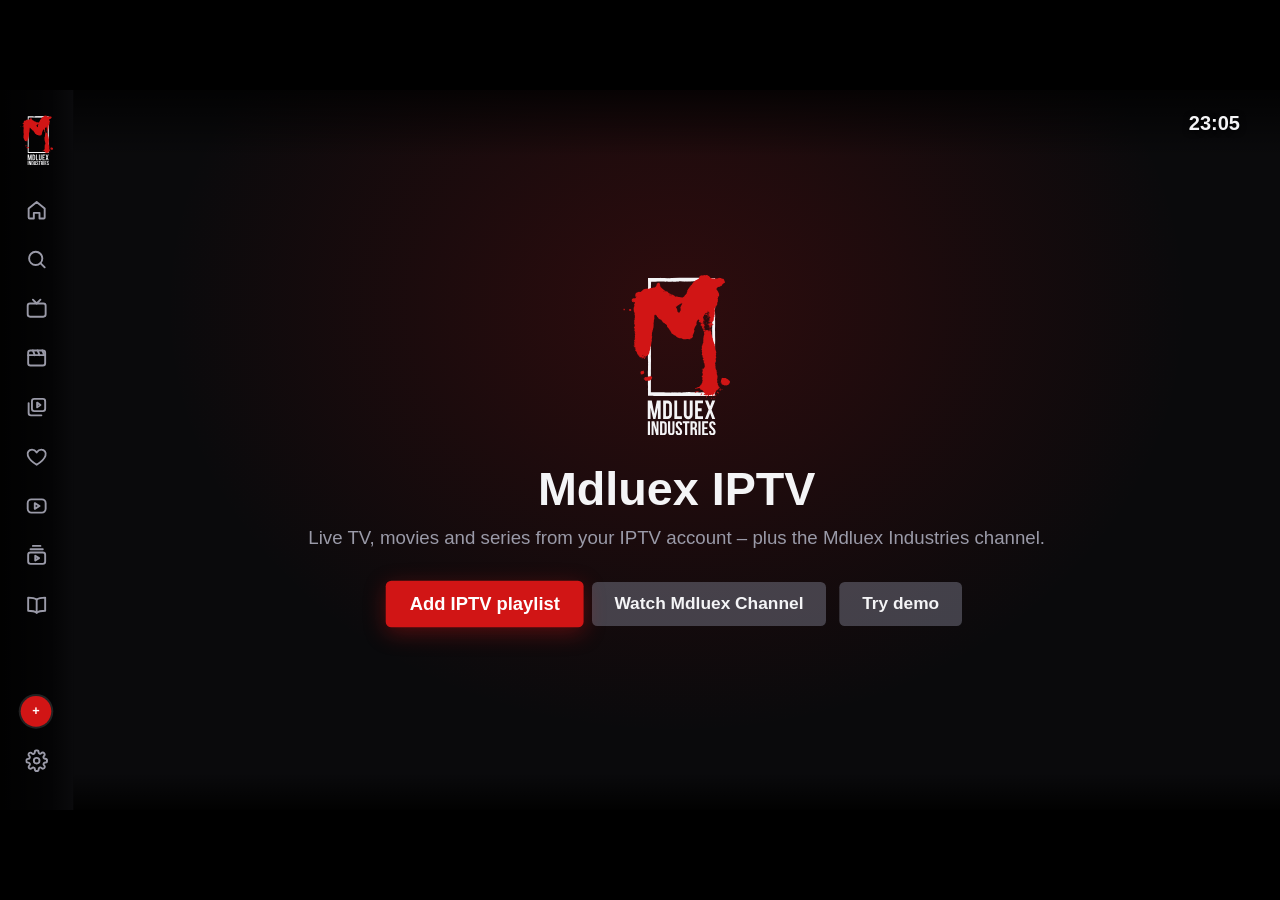
==== app/index.html @ 9de5a301 "Install website (landing/), contact details, release 1.4.0 listings - landing/: step-by-step install" ====
<!DOCTYPE html>
<html lang="en">
<head>
  <meta charset="utf-8">
  <meta name="viewport" content="width=1920, height=1080">
  <title>Mdluex IPTV</title>
  <link rel="stylesheet" href="css/app.css?v=20261126201034">
  <script src="$WEBAPIS/webapis/webapis.js"></script>
</head>
<body>
  <div id="stage">
    <div id="app-root">
      <aside id="sidebar" data-zone="nav"></aside>
      <header id="topbar">
        <div id="page-title"></div>
        <div id="top-right">
          <div id="account-chip" class="chip"></div>
          <div id="clock"></div>
        </div>
      </header>
      <main id="view"></main>
      <div id="hintbar"></div>
    </div>

    <div id="player-layer" class="hidden">
      <object id="av-player" type="application/avplayer"></object>
      <video id="html5-player" playsinline></video>
      <div id="sim-player"><div class="sim-title"></div><div class="sim-sub">Demo playback</div></div>
      <div id="yt-holder"><div id="yt-frame"></div></div>
      <div id="subtitle-box"></div>
      <div id="player-spinner" class="spinner hidden"></div>
      <div id="osd"></div>
    </div>

    <div id="modal-layer"></div>
    <div id="toast" dir="auto"></div>
  </div>

  <script src="js/platform.js?v=20261126201034"></script>
  <script src="js/storage.js?v=20261126201034"></script>
  <script src="js/i18n.js?v=20261126201034"></script>
  <script src="js/api.js?v=20261126201034"></script>
  <script src="js/focus.js?v=20261126201034"></script>
  <script src="js/player.js?v=20261126201034"></script>
  <script src="js/channel_snapshot.js?v=20261126201034"></script>
  <script src="js/youtube.js?v=20261126201034"></script>
  <script src="js/app.js?v=20261126201034"></script>
  <script src="js/views.js?v=20261126201034"></script>
  <script src="js/quran.js?v=20261126201034"></script>
  <script src="js/playerui.js?v=20261126201034"></script>
  <script>App.start();</script>
</body>
</html>
---- app/css/app.css ----
/* Cairo (Arabic letters only, bundled): matches the app's bold, clean look. Latin text keeps the system font. */
@font-face {
  font-family: "Cairo"; font-style: normal; font-weight: 400 900; font-display: swap;
  src: url(../fonts/cairo-arabic.woff2) format("woff2");
  unicode-range: U+0600-06FF, U+0750-077F, U+0870-089F, U+08A0-08FF, U+200C-200E, U+FB50-FDFF, U+FE70-FEFF;
}
:root {
  --bg: #0a0a0c;
  --panel: #1c1c1c;
  --panel2: #252525;
  --line: #343434;
  --text: #f4f4f6;
  --muted: #9a9aa8;
  --accent: #d11515;      /* Mdluex red (from logo) */
  --accent2: #ff4a4a;
  --ok: #2ecc71;
  --warn: #f5a524;
  --bad: #ff4d5e;
  --radius: 10px;
}

* { box-sizing: border-box; margin: 0; padding: 0; }
html, body { width: 100%; height: 100%; background: #000; overflow: hidden; }
body { font-family: "SamsungOne", "Cairo", "SamsungOneArabic", "Segoe UI", Tahoma, "Noto Sans Arabic", Roboto, Arial, sans-serif; color: var(--text); }
/* RTL content: each text block picks its own direction (Arabic right-to-left, English left-to-right) */
[dir=auto] { unicode-bidi: plaintext; text-align: start; }
.card .cap[dir=auto], .ch .name[dir=auto], .cat span[dir=auto], .ep .t span[dir=auto] { text-overflow: ellipsis; }
.hero h1[dir=auto], .hero .plot[dir=auto] { width: 100%; }
/* Billboard layout: banner stays fixed on top, only the rows below scroll */
.billboard-layout > .hero-slot { position: absolute; left: 0; right: 0; top: 0; height: 720px; }
.billboard-layout > .rows { position: absolute; left: 0; right: 0; top: 590px; bottom: 0; margin-top: 0; padding-bottom: 80px; overflow: hidden; }
.billboard-layout .row-track { padding-top: 22px; }
/* banner text is anchored to the bottom: long titles/plots grow upward and never reach the rows */
.billboard-layout .hero .content { top: auto; bottom: 168px; }
.billboard-layout .hero h1 { font-size: 64px; }
.billboard-layout .hero .plot { max-height: 108px; }
/* Banner: portrait posters sit on the right; muted preview video fades in over the cover */
.hero .backdrop { background-repeat: no-repeat; }
/* posters (portrait) also fill the whole banner, cropped around the top third where faces usually are */
.hero .backdrop.portrait { background-size: cover; background-position: center 22%; }
.hero .preview-video { position: absolute; top: 0; right: 0; bottom: 0; left: 0; overflow: hidden; opacity: 0; transition: opacity .9s ease; pointer-events: none; }
.hero .preview-video.on { opacity: 1; }
.hero .pv-frame {
  position: absolute; top: 0; right: 0; bottom: 0; left: 0; background-size: cover; background-position: center;
  opacity: 0; transition: opacity 1.1s ease; will-change: opacity, transform;
}
.hero .pv-frame.vis { opacity: 1; }
/* real video preview: requested small (640x360 = light for the TV) and scaled up under the banner shade */
.hero .pv-video { position: absolute; top: 0; right: 0; bottom: 0; left: 0; overflow: hidden; opacity: 0; transition: opacity .35s ease; }
.hero .pv-video.on { opacity: 1; }
.hero .pv-video iframe { position: absolute; left: 50%; top: 50%; width: 480px; height: 270px; border: 0; pointer-events: none; transform: translate(-50%, -50%) scale(4.25); }
/* real video playing on top: the slideshow underneath is switched off completely (no hidden animation work) */
.hero .preview-video.video-on .pv-frame { animation: none; visibility: hidden; }
.hero .pv-frame.zoom { animation: pvzoom 5.5s linear forwards; }
@keyframes pvzoom { from { transform: scale(1.02); } to { transform: scale(1.12) translateX(-1.5%); } }
/* Arabic/Hebrew titles: mirror the featured banner */
.hero.rtl .content { left: auto; right: 90px; text-align: right; }
.hero.rtl .content [dir=auto] { text-align: right; }
.hero.rtl .shade {
  background:
    linear-gradient(270deg, rgba(10,10,12,.97) 0%, rgba(10,10,12,.75) 35%, rgba(10,10,12,.1) 70%),
    linear-gradient(0deg, var(--bg) 0%, rgba(10,10,12,0) 40%);
}
.hero.rtl .kicker { letter-spacing: 0; }
.hero h1 { display: -webkit-box; -webkit-box-orient: vertical; -webkit-line-clamp: 2; overflow: hidden; font-size: 68px; }
.osd-top [dir=auto], .next-up [dir=auto] { max-width: 1400px; }
#toast[dir=auto] { text-align: center; }
.hidden { display: none !important; }

#stage {
  position: absolute; left: 0; top: 0; width: 1920px; height: 1080px;
  background: var(--bg); overflow: hidden; transform-origin: 0 0;
}
#app-root { position: absolute; top: 0; right: 0; bottom: 0; left: 0; }

/* ---------- Sidebar ---------- */
#sidebar {
  position: absolute; left: 0; top: 0; bottom: 0; width: 110px; z-index: 20;
  padding: 40px 0; display: flex; flex-direction: column; gap: 6px;
  background: linear-gradient(90deg, rgba(0,0,0,.92) 0%, rgba(0,0,0,.6) 70%, rgba(0,0,0,0) 100%);
  transition: width .18s ease, background .18s ease;
}
#sidebar.open { width: 360px; background: linear-gradient(90deg, rgba(0,0,0,.97) 0%, rgba(0,0,0,.9) 75%, rgba(0,0,0,0) 100%); }
#sidebar .logo { height: 70px; display: flex; align-items: center; padding-left: 30px; margin-bottom: 30px; }
#sidebar .logo .mark { width: 50px; height: 76px; background: url(../images/logo-light.svg) center/contain no-repeat; flex: none; }
#sidebar .logo .word { margin-left: 16px; font-size: 28px; font-weight: 800; letter-spacing: .5px; white-space: nowrap; opacity: 0; transition: opacity .15s; }
#sidebar.open .logo .word { opacity: 1; }
.nav-item {
  height: 68px; margin: 0 16px; border-radius: 12px; display: flex; align-items: center;
  padding-left: 22px; color: var(--muted); font-size: 26px; white-space: nowrap; overflow: hidden;
}
.nav-item svg { width: 34px; height: 34px; flex: none; }
.nav-item span { margin-left: 22px; opacity: 0; transition: opacity .15s; }
#sidebar.open .nav-item span { opacity: 1; }
.nav-item.active { color: var(--text); }
.nav-item.active svg { color: var(--accent2); }
.nav-item.focused { background: var(--text); color: #111; }
.nav-item.focused svg { color: #111; }
.nav-spacer { flex: 1; }
/* profile circle (playlist switcher) */
.nav-item.profile { padding-left: 15px; }
.nav-item.profile .avatar {
  width: 46px; height: 46px; border-radius: 50%; flex: none; display: flex; align-items: center; justify-content: center;
  background: var(--accent); color: #fff; font-size: 19px; font-weight: 800; letter-spacing: .5px; box-shadow: 0 0 0 3px rgba(255,255,255,.12);
}
.nav-item.profile span.pname { margin-left: 18px; }
.nav-item.profile.focused .avatar { box-shadow: 0 0 0 3px #111; }

/* ---------- Top bar ---------- */
#topbar {
  position: absolute; left: 110px; right: 0; top: 0; height: 100px; z-index: 10;
  display: flex; align-items: center; justify-content: space-between; padding: 0 60px 0 50px;
  background: linear-gradient(180deg, rgba(0,0,0,.75), rgba(0,0,0,0)); pointer-events: none;
}
#page-title { font-size: 34px; font-weight: 700; text-shadow: 0 2px 10px #000; }
#top-right { display: flex; align-items: center; gap: 26px; }
#clock { font-size: 30px; font-weight: 600; text-shadow: 0 2px 10px #000; }
.chip {
  display: inline-flex; align-items: center; gap: 10px; padding: 8px 18px; border-radius: 30px;
  font-size: 22px; background: rgba(20,20,26,.85); border: 1px solid var(--line);
}
.chip .dot { width: 12px; height: 12px; border-radius: 50%; background: var(--muted); }
.chip.ok .dot { background: var(--ok); } .chip.warn .dot { background: var(--warn); } .chip.bad .dot { background: var(--bad); }

/* ---------- Main view ---------- */
#view { position: absolute; left: 110px; right: 0; top: 0; bottom: 0; overflow: hidden; }
.scroll-y { position: absolute; top: 0; right: 0; bottom: 0; left: 0; overflow: hidden; padding-bottom: 80px; }
.pad-top { padding-top: 110px; }

#hintbar {
  position: absolute; left: 110px; right: 0; bottom: 0; height: 56px; z-index: 15;
  display: flex; align-items: center; gap: 36px; padding: 0 50px; font-size: 20px; color: var(--muted);
  background: linear-gradient(0deg, rgba(0,0,0,.9), rgba(0,0,0,0));
}
.hint { display: flex; align-items: center; gap: 10px; }
.key { display: inline-block; min-width: 30px; height: 26px; padding: 0 8px; border-radius: 6px; font-size: 16px; line-height: 26px; text-align: center; font-weight: 700; background: var(--panel2); color: var(--text); }
.key.red { background: #d63a3a; } .key.green { background: #2f9e44; } .key.yellow { background: #d4a000; color: #111; } .key.blue { background: #2f6fd6; }

/* ---------- Hero billboard ---------- */
.hero { position: relative; height: 720px; overflow: hidden; }
.hero .backdrop { position: absolute; top: 0; right: 0; bottom: 0; left: 0; background-size: cover; background-position: center 20%; }
.hero .shade {
  position: absolute; top: 0; right: 0; bottom: 0; left: 0;
  background:
    linear-gradient(90deg, rgba(10,10,12,.97) 0%, rgba(10,10,12,.75) 35%, rgba(10,10,12,.1) 70%),
    linear-gradient(0deg, var(--bg) 0%, rgba(10,10,12,0) 40%);
}
.hero .content { position: absolute; left: 60px; top: 150px; width: 900px; }
.hero .kicker { color: var(--accent); font-size: 24px; font-weight: 700; letter-spacing: 3px; text-transform: uppercase; }
.hero h1 { font-size: 78px; line-height: 1.05; margin: 14px 0 18px; font-weight: 900; text-shadow: 0 4px 20px rgba(0,0,0,.6); }
.hero .meta { display: flex; gap: 22px; font-size: 24px; color: #d8d8e0; margin-bottom: 18px; align-items: center; }
.hero .meta .match { color: var(--ok); font-weight: 700; }
.hero .plot { font-size: 25px; line-height: 1.45; color: #d0d0d8; max-height: 110px; overflow: hidden; margin-bottom: 34px; }
.btn-row { display: flex; gap: 20px; flex-wrap: wrap; }

.btn {
  height: 66px; padding: 0 34px; border-radius: 8px; display: inline-flex; align-items: center; gap: 14px;
  font-size: 26px; font-weight: 700; background: rgba(110,110,125,.55); color: var(--text); white-space: nowrap;
}
.btn svg { width: 30px; height: 30px; }
.btn.primary { background: var(--text); color: #111; }
.btn.focused { background: var(--accent); color: #fff; transform: scale(1.06); box-shadow: 0 8px 30px rgba(209,21,21,.35); }
.btn.small { height: 54px; font-size: 22px; padding: 0 24px; }

/* ---------- Rows ---------- */
.rows { margin-top: -80px; position: relative; z-index: 2; }
.rows.no-hero { margin-top: 0; padding-top: 110px; }
.row { margin: 0 0 34px; }
.row h2 { font-size: 30px; font-weight: 700; margin: 0 0 14px 60px; }
.row h2 small { font-size: 20px; color: var(--muted); font-weight: 400; margin-left: 14px; }
.row-track { display: flex; gap: 18px; padding: 16px 60px 24px; overflow: hidden; scroll-padding: 0 60px; }

.card {
  flex: none; position: relative; border-radius: 8px; overflow: hidden; background: var(--panel2);
  transition: transform .14s ease; scroll-margin: 60px;
  will-change: transform;          /* own GPU layer: zooming doesn't repaint the page */
}
/* focus ring on a separate layer that only fades (cheap on TV GPUs) */
.card::after {
  content: ''; position: absolute; top: 0; right: 0; bottom: 0; left: 0; border-radius: 8px; pointer-events: none;
  box-shadow: inset 0 0 0 4px var(--text); opacity: 0; transition: opacity .14s ease; z-index: 4;
}
.card.focused::after { opacity: 1; }
.card.poster { width: 230px; height: 345px; }
.card.wide { width: 400px; height: 225px; }
.card.short { width: 220px; height: 390px; }
.block-title { font-size: 30px; font-weight: 700; margin: 10px 0 0 60px; }
.yt-tabs { padding-top: 18px; margin-bottom: 4px; }
.card.logo-card { width: 260px; height: 170px; background: #1d1d25; }
.card img { position: absolute; top: 0; right: 0; bottom: 0; left: 0; width: 100%; height: 100%; object-fit: cover; display: block; }
.card.logo-card img { object-fit: contain; padding: 22px 30px 46px; }
.card .ph {
  position: absolute; top: 0; right: 0; bottom: 0; left: 0; display: flex; align-items: flex-end; padding: 18px; font-size: 24px; font-weight: 800; line-height: 1.15;
}
.card .cap {
  position: absolute; left: 0; right: 0; bottom: 0; padding: 40px 14px 12px; font-size: 21px; font-weight: 600;
  background: linear-gradient(0deg, rgba(0,0,0,.92), rgba(0,0,0,0)); white-space: nowrap; overflow: hidden; text-overflow: ellipsis;
}
/* posters: name over the bottom of the cover, up to 2 lines */
.card.poster .cap { white-space: normal; padding: 60px 12px 12px; line-height: 1.2; }
.card.poster .cap > span, .card.poster .cap { overflow: hidden; }
.card.poster .cap { display: -webkit-box; -webkit-box-orient: vertical; -webkit-line-clamp: 3; }
.card.poster.has-prog .cap { padding-bottom: 20px; }
.card .cap small { display: block; font-size: 17px; color: #c9c9d3; font-weight: 400; }
.card .prog { position: absolute; left: 12px; right: 12px; bottom: 8px; height: 6px; background: rgba(255,255,255,.25); border-radius: 3px; overflow: hidden; }
.card .prog i { display: block; height: 100%; background: var(--accent); }
.card .badge { position: absolute; top: 10px; left: 10px; padding: 3px 10px; border-radius: 5px; background: var(--accent); color: #fff; font-size: 16px; font-weight: 800; }
.card .fav { position: absolute; top: 10px; right: 10px; color: var(--accent); font-size: 26px; text-shadow: 0 2px 6px #000; }
.card.focused { transform: scale(1.1); z-index: 3; }

/* ---------- Browse layout (categories + grid) ---------- */
.browse { position: absolute; top: 0; right: 0; bottom: 0; left: 0; padding-top: 110px; display: flex; }
.cat-col { width: 420px; flex: none; padding: 0 0 70px 40px; overflow: hidden; }
.cat-list { height: 100%; overflow: hidden; }
.cat {
  height: 62px; display: flex; align-items: center; justify-content: space-between; padding: 0 22px; margin: 0 14px 6px 0;
  border-radius: 8px; font-size: 24px; color: #c9c9d3; scroll-margin: 140px;
}
.cat span { white-space: nowrap; overflow: hidden; text-overflow: ellipsis; }
.cat small { color: var(--muted); font-size: 18px; margin-left: 10px; flex: none; }
.cat.active { color: var(--text); background: var(--panel); border-left: 5px solid var(--accent); }
.cat.focused { background: var(--text); color: #111; }
.cat.focused small { color: #444; }
.grid-col { flex: 1; overflow: hidden; padding: 0 40px 70px 20px; }
.grid { display: flex; flex-wrap: wrap; gap: 26px 22px; padding: 18px 20px 80px; }
.grid .card { scroll-margin: 140px 40px; }
.empty { color: var(--muted); font-size: 28px; padding: 60px 20px; }

/* ---------- Live TV ---------- */
.live { position: absolute; top: 0; right: 0; bottom: 0; left: 0; padding-top: 110px; display: flex; }
.ch-col { width: 640px; flex: none; overflow: hidden; padding: 0 10px 70px; }
.ch {
  height: 86px; display: flex; align-items: center; gap: 18px; padding: 0 20px; margin-bottom: 6px; border-radius: 8px;
  background: var(--panel); scroll-margin: 160px;
}
.ch .num { width: 60px; color: var(--muted); font-size: 22px; text-align: right; flex: none; }
.ch .logo { width: 92px; height: 60px; flex: none; border-radius: 6px; background: #0e0e12 center/contain no-repeat; }
.ch .name { flex: 1; font-size: 25px; white-space: nowrap; overflow: hidden; text-overflow: ellipsis; }
.ch .star { color: var(--accent); font-size: 24px; }
.ch.playing .name { color: var(--accent); }
.ch.focused { background: var(--text); color: #111; }
.ch.focused .num { color: #555; }
.preview-col { flex: 1; padding: 0 60px 70px 30px; }
.preview-card { background: var(--panel); border-radius: 14px; padding: 36px; height: 100%; display: flex; flex-direction: column; }
.preview-card .big-logo { height: 200px; border-radius: 10px; background: #0e0e12 center/contain no-repeat; margin-bottom: 26px; }
.preview-card h3 { font-size: 38px; margin-bottom: 20px; }
.epg-item { padding: 18px 0; border-top: 1px solid var(--line); }
.epg-item .when { color: var(--accent); font-size: 21px; font-weight: 700; margin-bottom: 6px; }
.epg-item .what { font-size: 27px; font-weight: 600; }
.epg-item .desc { font-size: 21px; color: var(--muted); margin-top: 8px; line-height: 1.4; max-height: 90px; overflow: hidden; }
.bar { height: 8px; background: var(--panel2); border-radius: 4px; overflow: hidden; margin-top: 12px; }
.bar i { display: block; height: 100%; background: var(--accent); }

/* ---------- Detail pages ---------- */
.detail { position: absolute; top: 0; right: 0; bottom: 0; left: 0; }
.detail .hero { height: 1080px; }
.detail .hero .content { top: 190px; width: 1050px; }
.detail .facts { font-size: 22px; color: var(--muted); line-height: 1.6; margin-top: 26px; max-width: 980px; }
.detail .facts b { color: #d8d8e0; font-weight: 600; }
.seasons { display: flex; gap: 14px; margin: 0 60px 20px; }
.season-tab { height: 56px; padding: 0 26px; border-radius: 30px; display: flex; align-items: center; font-size: 23px; background: var(--panel2); color: #c9c9d3; flex: none; }
.season-tab.active { border: 2px solid var(--accent); color: var(--text); }
.season-tab.focused { background: var(--text); color: #111; }
.episodes { padding: 0 60px 80px; }
.ep {
  display: flex; gap: 26px; align-items: center; padding: 18px; border-radius: 10px; margin-bottom: 10px; scroll-margin: 160px;
}
.ep .n { width: 50px; font-size: 34px; color: var(--muted); text-align: center; flex: none; }
.ep .thumb { width: 300px; height: 168px; border-radius: 8px; flex: none; background: var(--panel2) center/cover no-repeat; position: relative; overflow: hidden; }
.ep .thumb img { position: absolute; top: 0; left: 0; width: 100%; height: 100%; object-fit: cover; }
.ep .thumb.fallback { background-size: cover; background-position: center 25%; }
.ep .thumb.fallback::before { content: ''; position: absolute; top: 0; right: 0; bottom: 0; left: 0; background: linear-gradient(0deg, rgba(0,0,0,.75), rgba(0,0,0,.15)); }
.ep .thumb .ep-badge { position: absolute; left: 16px; bottom: 10px; font-size: 40px; font-weight: 900; text-shadow: 0 2px 10px #000; display: none; }
.ep .thumb.fallback .ep-badge { display: block; }
.ep .thumb .prog { z-index: 2; }
.ep .thumb .prog { position: absolute; left: 0; right: 0; bottom: 0; height: 6px; background: rgba(255,255,255,.25); }
.ep .thumb .prog i { display: block; height: 100%; background: var(--accent); }
.ep .body { flex: 1; min-width: 0; }
.ep .t { font-size: 27px; font-weight: 700; display: flex; justify-content: space-between; gap: 20px; }
.ep .t small { color: var(--muted); font-weight: 400; font-size: 22px; flex: none; }
.ep .d { font-size: 21px; color: var(--muted); margin-top: 8px; line-height: 1.4; max-height: 60px; overflow: hidden; }
.ep .watched { color: var(--ok); font-size: 20px; margin-top: 8px; }
.ep.focused { background: var(--panel2); box-shadow: inset 0 0 0 3px var(--text); }

/* ---------- Search ---------- */
.search-box { margin: 120px 60px 20px; display: flex; gap: 20px; align-items: center; }
.input {
  height: 72px; border-radius: 10px; border: 2px solid var(--line); background: var(--panel); color: var(--text);
  font-size: 28px; padding: 0 24px; outline: none; font-family: inherit; width: 100%;
}
.input.focused, .input:focus { border-color: var(--accent); background: var(--panel2); }

/* ---------- Settings ---------- */
.settings { padding: 120px 60px 80px; max-width: 1400px; }
.settings h2 { font-size: 30px; margin: 30px 0 16px; color: var(--muted); font-weight: 600; }
.set-row {
  display: flex; align-items: center; justify-content: space-between; min-height: 82px; padding: 14px 28px;
  border-radius: 10px; background: var(--panel); margin-bottom: 10px; font-size: 26px; scroll-margin: 140px;
}
.set-row .v { color: var(--muted); font-size: 23px; text-align: right; }
.set-row .v.on { color: var(--ok); }
.set-row.focused { background: var(--text); color: #111; }
.set-row.focused .v { color: #333; }
.account-card { display: grid; grid-template-columns: repeat(4, 1fr); gap: 16px; margin-bottom: 10px; }
.stat { background: var(--panel); border-radius: 10px; padding: 22px 26px; }
.stat .l { color: var(--muted); font-size: 20px; margin-bottom: 8px; }
.stat .v { font-size: 30px; font-weight: 700; }
.stat .v.ok { color: var(--ok); } .stat .v.warn { color: var(--warn); } .stat .v.bad { color: var(--bad); }
.note { color: var(--muted); font-size: 21px; line-height: 1.5; margin: 6px 4px 10px; }
.note.bad { color: var(--bad); } .note.warn { color: var(--warn); }

/* ---------- Welcome ---------- */
.welcome { position: absolute; top: 0; right: 0; bottom: 0; left: 0; display: flex; align-items: center; justify-content: center; flex-direction: column; text-align: center;
  background: radial-gradient(ellipse at 50% 30%, rgba(209,21,21,.18), transparent 60%), var(--bg); }
.welcome .mark { width: 160px; height: 241px; background: url(../images/logo-light.svg) center/contain no-repeat; margin-bottom: 40px; }
.welcome h1 { font-size: 70px; font-weight: 900; margin-bottom: 18px; }
.welcome p { font-size: 28px; color: var(--muted); margin-bottom: 50px; }

/* ---------- Modals ---------- */
#modal-layer { position: absolute; top: 0; right: 0; bottom: 0; left: 0; z-index: 100; pointer-events: none; }
.modal-wrap { position: absolute; top: 0; right: 0; bottom: 0; left: 0; background: rgba(0,0,0,.72); display: flex; align-items: center; justify-content: center; pointer-events: auto; }
.modal { background: var(--panel); border-radius: 16px; padding: 44px 50px; min-width: 760px; max-width: 1200px; max-height: 960px; overflow: hidden; box-shadow: 0 30px 80px rgba(0,0,0,.7); border: 1px solid var(--line); }
.modal h2 { font-size: 40px; margin-bottom: 14px; }
.modal p { font-size: 25px; color: #c9c9d3; line-height: 1.5; margin-bottom: 24px; }
.modal .field { margin-bottom: 18px; }
.modal .field label { display: block; font-size: 20px; color: var(--muted); margin-bottom: 8px; }
.modal .btn-row { margin-top: 26px; }
.pw-row { display: flex; align-items: center; }
.pw-row .input { flex: 1; }
.pw-row .pw-toggle { flex: none; margin-left: 14px; min-width: 110px; justify-content: center; }
.modal .menu { max-height: 680px; overflow: hidden; }
.menu-item { height: 64px; display: flex; align-items: center; justify-content: space-between; padding: 0 24px; border-radius: 8px; font-size: 25px; scroll-margin: 40px; }
.menu-item .v { color: var(--muted); font-size: 21px; }
.menu-item.checked::after { content: "✓"; color: var(--accent); font-weight: 900; margin-left: 20px; }
.menu-item.focused { background: var(--text); color: #111; }
.menu-head { font-size: 20px; color: var(--muted); text-transform: uppercase; letter-spacing: 2px; margin: 18px 24px 8px; }
.pin-dots { display: flex; gap: 22px; justify-content: center; margin: 20px 0 30px; }
.pin-dots i { width: 30px; height: 30px; border-radius: 50%; border: 3px solid var(--muted); }
.pin-dots i.on { background: var(--accent); border-color: var(--accent); }
.pin-pad { display: grid; grid-template-columns: repeat(3, 110px); gap: 14px; justify-content: center; }
.pin-pad .btn { justify-content: center; padding: 0; }

/* ---------- Toast & spinner ---------- */
#toast {
  position: absolute; left: 50%; bottom: 90px; transform: translateX(-50%) translateY(30px); opacity: 0; z-index: 200;
  background: rgba(30,30,38,.96); border: 1px solid var(--line); padding: 18px 34px; border-radius: 12px; font-size: 25px;
  transition: opacity .2s, transform .2s; pointer-events: none; max-width: 1300px; text-align: center;
}
#toast.show { opacity: 1; transform: translateX(-50%) translateY(0); }
.spinner { width: 80px; height: 80px; border-radius: 50%; border: 7px solid rgba(255,255,255,.15); border-top-color: var(--accent); animation: spin .8s linear infinite; }
.center-spin { position: absolute; left: 50%; top: 50%; margin: -40px 0 0 -40px; }
@keyframes spin { to { transform: rotate(360deg); } }

/* ---------- Player ---------- */
/* Android TV: the native video plays behind the page, so the page is see-through while it plays */
html.native-video, html.native-video body, html.native-video #stage, html.native-video #player-layer { background: transparent !important; }
html.native-video #app-root { visibility: hidden; }
#player-layer { position: absolute; top: 0; right: 0; bottom: 0; left: 0; z-index: 50; background: #000; }
#av-player, #html5-player { position: absolute; left: 0; top: 0; width: 1920px; height: 1080px; }
#html5-player { display: none; background: #000; object-fit: contain; }
#html5-player.fill { object-fit: fill; } #html5-player.cover { object-fit: cover; }
#sim-player { position: absolute; top: 0; right: 0; bottom: 0; left: 0; display: none; align-items: center; justify-content: center; flex-direction: column;
  background: linear-gradient(120deg, #1d0f3a, #3a1a0a, #0a2a3a); background-size: 300% 300%; animation: simbg 12s ease infinite; }
#sim-player .sim-title { font-size: 64px; font-weight: 900; text-shadow: 0 6px 30px #000; text-align: center; max-width: 1500px; }
#sim-player .sim-sub { font-size: 28px; color: var(--muted); margin-top: 16px; }
@keyframes simbg { 0% { background-position: 0 50%; } 50% { background-position: 100% 50%; } 100% { background-position: 0 50%; } }
/* full YouTube playback: a dark layer covers YouTube's own icons whenever it isn't playing (our controls sit above) */
#yt-holder::after { content: ''; position: absolute; top: 0; right: 0; bottom: 0; left: 0; background: #000; opacity: 0; transition: opacity .25s; pointer-events: none; }
#yt-holder.covered::after { opacity: .92; }
#yt-holder { position: absolute; top: 0; right: 0; bottom: 0; left: 0; display: none; }
/* 1280x720 player scaled to the screen: YouTube picks 720p, which the TV decodes smoothly */
#yt-holder iframe { position: absolute; left: 0; top: 0; width: 1280px; height: 720px; border: 0; pointer-events: none; transform: scale(1.5); transform-origin: 0 0; }
[dir=auto], .rtl-safe { unicode-bidi: plaintext; }
#player-spinner { position: absolute; left: 50%; top: 50%; margin: -40px 0 0 -40px; z-index: 3; }
#subtitle-box { position: absolute; left: 160px; right: 160px; bottom: 110px; text-align: center; font-size: 46px; font-weight: 600; text-shadow: 0 0 8px #000, 0 2px 4px #000; z-index: 2; white-space: pre-line; }

#osd { position: absolute; top: 0; right: 0; bottom: 0; left: 0; z-index: 4; transition: opacity .25s; }
#osd.off { opacity: 0; }
.osd-top { position: absolute; left: 0; right: 0; top: 0; height: 240px; padding: 50px 70px; display: flex; justify-content: space-between;
  background: linear-gradient(180deg, rgba(0,0,0,.85), rgba(0,0,0,0)); }
.osd-top .t { font-size: 46px; font-weight: 800; }
.osd-top .s { font-size: 26px; color: #c9c9d3; margin-top: 8px; }
.osd-top .clock { font-size: 34px; font-weight: 600; }
.osd-bottom { position: absolute; left: 0; right: 0; bottom: 0; padding: 120px 70px 50px; background: linear-gradient(0deg, rgba(0,0,0,.92), rgba(0,0,0,0)); }
.osd-bar { position: relative; height: 10px; background: rgba(255,255,255,.25); border-radius: 5px; }
.osd-bar .buf { position: absolute; left: 0; top: 0; bottom: 0; background: rgba(255,255,255,.35); border-radius: 5px; }
.osd-bar .fill { position: absolute; left: 0; top: 0; bottom: 0; background: var(--accent); border-radius: 5px; }
.osd-bar .knob { position: absolute; top: 50%; width: 28px; height: 28px; margin: -14px 0 0 -14px; border-radius: 50%; background: var(--accent); box-shadow: 0 0 0 6px rgba(209,21,21,.3); }
.osd-bar .seek-tip { position: absolute; bottom: 30px; transform: translateX(-50%); background: var(--text); color: #111; padding: 6px 16px; border-radius: 6px; font-size: 26px; font-weight: 800; }
.osd-times { display: flex; justify-content: space-between; margin-top: 16px; font-size: 26px; color: #d8d8e0; }
.osd-hints { display: flex; gap: 34px; margin-top: 22px; font-size: 21px; color: var(--muted); }
.osd-center { position: absolute; left: 50%; top: 50%; transform: translate(-50%, -50%); width: 150px; height: 150px; border-radius: 50%; background: rgba(0,0,0,.55); display: grid; place-items: center; }
.osd-center svg { width: 70px; height: 70px; }
.osd-live { display: flex; align-items: center; gap: 30px; }
.osd-live .logo { width: 170px; height: 100px; border-radius: 10px; background: #15151b center/contain no-repeat; flex: none; }
.osd-live .num { font-size: 60px; font-weight: 900; color: var(--accent); }
.osd-live .now { font-size: 30px; font-weight: 700; margin-top: 10px; }
.osd-live .next { font-size: 23px; color: var(--muted); margin-top: 6px; }
.live-badge { display: inline-block; background: var(--bad); color: #fff; font-size: 20px; font-weight: 800; padding: 3px 12px; border-radius: 5px; margin-left: 14px; vertical-align: middle; }
.next-up { position: absolute; right: 70px; bottom: 210px; width: 560px; background: rgba(20,20,26,.95); border-radius: 14px; padding: 28px; z-index: 6; border: 1px solid var(--line); }
.next-up .l { color: var(--muted); font-size: 21px; } .next-up .t { font-size: 30px; font-weight: 800; margin: 8px 0 20px; }
.err-box { position: absolute; left: 50%; top: 50%; transform: translate(-50%, -50%); text-align: center; z-index: 6; background: rgba(20,20,26,.95); padding: 50px 70px; border-radius: 16px; max-width: 1200px; }
.err-box h2 { font-size: 38px; margin-bottom: 16px; } .err-box p { font-size: 24px; color: var(--muted); margin-bottom: 30px; }
.zap-list { position: absolute; left: 0; top: 0; bottom: 0; width: 720px; background: rgba(8,8,10,.94); padding: 60px 30px; z-index: 7; overflow: hidden; }
.zap-list h3 { font-size: 30px; margin: 0 0 20px 10px; }
.zap-list .inner { height: 900px; overflow: hidden; }

/* ===== old-TV flex-gap fallback ===== */
.no-flex-gap #top-right { gap: 0; }
.no-flex-gap #top-right > * + * { -webkit-margin-start: 26px; margin-inline-start: 26px; }
.no-flex-gap .chip { gap: 0; }
.no-flex-gap .chip > * + * { -webkit-margin-start: 10px; margin-inline-start: 10px; }
.no-flex-gap #hintbar { gap: 0; }
.no-flex-gap #hintbar > * + * { -webkit-margin-start: 36px; margin-inline-start: 36px; }
.no-flex-gap .hint { gap: 0; }
.no-flex-gap .hint > * + * { -webkit-margin-start: 10px; margin-inline-start: 10px; }
.no-flex-gap .hero .meta { gap: 0; }
.no-flex-gap .hero .meta > * + * { -webkit-margin-start: 22px; margin-inline-start: 22px; }
.no-flex-gap .btn { gap: 0; }
.no-flex-gap .btn > * + * { -webkit-margin-start: 14px; margin-inline-start: 14px; }
.no-flex-gap .row-track { gap: 0; }
.no-flex-gap .row-track > * + * { -webkit-margin-start: 18px; margin-inline-start: 18px; }
.no-flex-gap .ch { gap: 0; }
.no-flex-gap .ch > * + * { -webkit-margin-start: 18px; margin-inline-start: 18px; }
.no-flex-gap .ep { gap: 0; }
.no-flex-gap .ep > * + * { -webkit-margin-start: 26px; margin-inline-start: 26px; }
.no-flex-gap .ep .t { gap: 0; }
.no-flex-gap .ep .t > * + * { -webkit-margin-start: 20px; margin-inline-start: 20px; }
.no-flex-gap .seasons { gap: 0; }
.no-flex-gap .seasons > * + * { -webkit-margin-start: 14px; margin-inline-start: 14px; }
.no-flex-gap .search-box { gap: 0; }
.no-flex-gap .search-box > * + * { -webkit-margin-start: 20px; margin-inline-start: 20px; }
.no-flex-gap .pin-dots { gap: 0; }
.no-flex-gap .pin-dots > * + * { -webkit-margin-start: 22px; margin-inline-start: 22px; }
.no-flex-gap .osd-hints { gap: 0; }
.no-flex-gap .osd-hints > * + * { -webkit-margin-start: 34px; margin-inline-start: 34px; }
.no-flex-gap .osd-live { gap: 0; }
.no-flex-gap .osd-live > * + * { -webkit-margin-start: 30px; margin-inline-start: 30px; }
.no-flex-gap .btn-row { gap: 0; margin-bottom: -20px; }
.no-flex-gap .btn-row > * { -webkit-margin-end: 20px; margin-inline-end: 20px; margin-bottom: 20px; }
.no-flex-gap .grid { gap: 0; }
.no-flex-gap .grid > * { margin: 0 22px 26px 0; }
.no-flex-gap #sidebar { gap: 0; }
.no-flex-gap #sidebar > * + * { margin-top: 6px; }

/* ---------- Arabic interface: right-to-left ---------- */
html.lang-ar .hero .kicker, html.lang-ar .menu-head, html.lang-ar #sidebar .logo .word { letter-spacing: 0; text-transform: none; } /* spacing breaks Arabic joining */
html[dir=rtl] [dir=auto] { text-align: right; }
html[dir=rtl] #sidebar { left: auto; right: 0; background: linear-gradient(270deg, rgba(0,0,0,.92) 0%, rgba(0,0,0,.6) 70%, rgba(0,0,0,0) 100%); }
html[dir=rtl] #sidebar.open { background: linear-gradient(270deg, rgba(0,0,0,.97) 0%, rgba(0,0,0,.9) 75%, rgba(0,0,0,0) 100%); }
html[dir=rtl] #sidebar .logo { padding-left: 0; padding-right: 30px; }
html[dir=rtl] #sidebar .logo .word { margin-left: 0; margin-right: 16px; }
html[dir=rtl] .nav-item { padding-left: 0; padding-right: 22px; }
html[dir=rtl] .nav-item span { margin-left: 0; margin-right: 22px; }
html[dir=rtl] .nav-item.profile { padding-left: 0; padding-right: 15px; }
html[dir=rtl] .nav-item.profile span.pname { margin-left: 0; margin-right: 18px; }
html[dir=rtl] #topbar { left: 0; right: 110px; padding: 0 50px 0 60px; }
html[dir=rtl] #view, html[dir=rtl] #hintbar { left: 0; right: 110px; }
html[dir=rtl] .hero .content { left: auto; right: 60px; text-align: right; }
html[dir=rtl] .hero .shade {
  background:
    linear-gradient(270deg, rgba(10,10,12,.97) 0%, rgba(10,10,12,.75) 35%, rgba(10,10,12,.1) 70%),
    linear-gradient(0deg, var(--bg) 0%, rgba(10,10,12,0) 40%);
}
html[dir=rtl] .row h2 { margin: 0 60px 14px 0; }
html[dir=rtl] .row h2 small { margin-left: 0; margin-right: 14px; }
html[dir=rtl] .card .badge { left: auto; right: 10px; }
html[dir=rtl] .card .fav { right: auto; left: 10px; }
html[dir=rtl] .cat small { margin-left: 0; margin-right: 10px; }
html[dir=rtl] .cat.active { border-left: 0; border-right: 5px solid var(--accent); }
html[dir=rtl] .ch .num { text-align: left; }
html[dir=rtl] .set-row .v { text-align: left; }
html[dir=rtl] .pw-row .pw-toggle { margin-left: 0; margin-right: 14px; }
html[dir=rtl] .menu-item.checked::after { margin-left: 0; margin-right: 20px; }
html[dir=rtl] .ep .thumb .ep-badge { left: auto; right: 16px; }
/* the number pad, PIN dots and the video player keep their left-to-right layout */
html[dir=rtl] .pin-pad, html[dir=rtl] .pin-dots, html[dir=rtl] #player-layer { direction: ltr; }
html[dir=rtl] #player-layer .osd-hints, html[dir=rtl] #player-layer .next-up, html[dir=rtl] #player-layer .err-box,
html[dir=rtl] #player-layer .zap-list h3 { direction: rtl; }
html[dir=rtl] .live-badge { margin-left: 0; margin-right: 14px; }

/* ---------- YouTube channels ---------- */
.yt-grid { padding: 20px 60px 40px; }
.yt-ch {
  flex: none; position: relative; width: 250px; height: 300px; border-radius: 14px; background: var(--panel);
  display: flex; flex-direction: column; align-items: center; justify-content: center; padding: 0 14px;
  transition: transform .14s ease; will-change: transform;
}
.yt-ch .av {
  width: 150px; height: 150px; border-radius: 50%; background: #2a2a2a center/cover no-repeat; margin-bottom: 18px; flex: none;
  display: flex; align-items: center; justify-content: center; font-size: 90px; font-weight: 300; color: var(--muted);
}
.yt-ch .av.mdx { background: var(--accent) url(../images/logo-light.svg) center/56% no-repeat; }
.yt-ch .nm { font-size: 24px; font-weight: 700; text-align: center; line-height: 1.25; max-height: 60px; overflow: hidden; }
.yt-ch small { color: var(--muted); font-size: 18px; margin-top: 6px; text-align: center; white-space: nowrap; overflow: hidden; text-overflow: ellipsis; max-width: 100%; }
.yt-ch.focused { background: var(--text); color: #111; transform: scale(1.06); }
.yt-ch.focused small { color: #444; }
.yt-ch.add .av { background: var(--panel2); }
.no-flex-gap .yt-grid > * { margin: 0 22px 26px 0; }
html[dir=rtl] .no-flex-gap .yt-grid > * { margin: 0 0 26px 22px; }


/* ---------- Quran ---------- */
@font-face {
  font-family: "Amiri Quran"; font-style: normal; font-weight: 400; font-display: block;
  src: url(../fonts/amiri-quran.woff2) format("woff2");
}
/* a soft eight-pointed-star lattice, as on mushaf covers */
.quran-list, .mushaf {
  background-color: #160504;
  background-image:
    radial-gradient(ellipse at 50% 30%, rgba(110,20,15,.85) 0%, rgba(22,5,4,0) 70%),
    url("data:image/svg+xml,%3Csvg xmlns='http://www.w3.org/2000/svg' width='80' height='80'%3E%3Cg fill='none' stroke='%23f0b9b1' stroke-opacity='.10' stroke-width='1.4'%3E%3Crect x='22' y='22' width='36' height='36'/%3E%3Crect x='22' y='22' width='36' height='36' transform='rotate(45 40 40)'/%3E%3Ccircle cx='40' cy='40' r='8'/%3E%3Cpath d='M0 40h14M66 40h14M40 0v14M40 66v14'/%3E%3C/g%3E%3C/svg%3E");
}
.quran-banner { text-align: center; padding: 120px 60px 26px; }
.quran-banner .qb-title { font-family: "Amiri Quran", serif; font-size: 96px; line-height: 1.6; padding-bottom: 10px; color: #f6d2cc; text-shadow: 0 4px 30px rgba(0,0,0,.6); }
.quran-banner .qb-sub { font-size: 24px; line-height: 1.5; color: #d9b3ad; margin: 0 0 30px; }
.quran-banner .btn-row { justify-content: center; }
.quran-banner .btn svg { width: 30px; height: 30px; }
.sura-grid { padding: 10px 60px 60px; justify-content: center; }
.sura {
  flex: none; position: relative; width: 336px; height: 118px; border-radius: 12px; background: rgba(110,20,15,.55);
  border: 1px solid rgba(240,185,177,.32); display: flex; align-items: center; padding: 0 22px; transition: transform .14s ease; will-change: transform;
}
.sura .no {
  position: relative; width: 58px; height: 58px; flex: none; display: flex; align-items: center; justify-content: center;
  font-size: 21px; font-weight: 800; color: #f6d2cc; -webkit-margin-end: 20px; margin-inline-end: 20px;
}
/* eight-pointed star around the number, as in printed mushafs */
.sura .no::before, .sura .no::after { content: ''; position: absolute; top: 8px; left: 8px; right: 8px; bottom: 8px; border: 2px solid #f0b9b1; border-radius: 5px; }
.sura .no::after { transform: rotate(45deg); }
.sura .tx { min-width: 0; }
.sura .ar { font-family: "Amiri Quran", serif; font-size: 34px; line-height: 1.6; white-space: nowrap; color: #fdf3e6; }
.sura .en { font-size: 18px; line-height: 1.4; margin-top: 2px; color: #d9b3ad; white-space: nowrap; overflow: hidden; text-overflow: ellipsis; }
.sura.focused { background: #fdf3e6; border-color: #f0b9b1; transform: scale(1.06); z-index: 2; }
.sura.focused .ar { color: #6e140f; } .sura.focused .en { color: #7a4a44; } .sura.focused .no { color: #a8251d; }
.sura.focused .no::before, .sura.focused .no::after { border-color: #a8251d; }
.no-flex-gap .sura-grid > * { margin: 0 11px 22px; }

/* full screen while reading: no sidebar, title bar or hint bar */
#app-root.immersive #sidebar, #app-root.immersive #topbar, #app-root.immersive #hintbar { display: none; }
#app-root.immersive #view { left: 0 !important; right: 0 !important; }
.mushaf { position: absolute; top: 0; right: 0; bottom: 0; left: 0; overflow: hidden; }

/* the page fills the screen: cream paper inside a wide floral border band between thin red rules, as in printed mushafs */
@font-face {
  font-family: "Mushaf Bold"; font-style: normal; font-weight: 400; font-display: block;
  src: url(../fonts/scheherazade-regular.woff2) format("woff2");   /* Scheherazade New (SIL, OFL) */
}
.mpaper {
  position: absolute; top: 12px; right: 12px; bottom: 12px; left: 12px; color: #111; background: #fffaf0;
  /* the border: corner pieces + strapwork stars, fitted a whole number of times on every side */
  border: 72px solid #fffaf0; border-image: url(../images/q-frame.svg) 72 round;
  outline: 3px solid #a8251d; box-shadow: 0 0 0 7px #fffaf0, 0 0 0 9px #a8251d, 0 22px 60px rgba(0,0,0,.65);
}
.minner {
  position: absolute; top: 0; right: 0; bottom: 0; left: 0; background: #fcf8dc;
  border: 3px solid #a8251d; box-shadow: 0 0 0 4px #fffaf0, 0 0 0 6px #a8251d, inset 0 0 0 4px #fcf8dc, inset 0 0 0 5px #d0574d;
}
/* a twisted-rope line just inside the border */
.minner::before { content: ''; position: absolute; top: 5px; right: 5px; bottom: 5px; left: 5px; pointer-events: none;
  border: 12px solid transparent; border-image: url(../images/q-rope.svg) 12 round; }
/* top line: the surah name (right) and the juz (left), each in a small framed label */
.mtopbar { position: absolute; top: -61px; right: 60px; left: 60px; display: flex; justify-content: space-between; direction: rtl; z-index: 2; }
.tcart {
  min-width: 280px; height: 50px; padding: 0 34px; text-align: center; background: url(../images/q-cart.svg) center / 100% 100% no-repeat;
  font-family: "Mushaf Bold", "Amiri Quran", serif; font-weight: 400; font-size: 28px; line-height: 50px; color: #111;
}
/* the text: large and bold; full lines run edge to edge, the last line of a passage is centred */
.mscroll { position: absolute; top: 30px; right: 52px; bottom: 30px; left: 52px; overflow: hidden; font-family: "Mushaf Bold", "Amiri Quran", serif; font-weight: 400; }
.mflow { line-height: 2.15; text-align: justify; text-align-last: center; direction: rtl; padding-bottom: 40vh; }
/* a short surah: the header and basmala stay at the top, the verses sit in the middle of the space below */
.mtrack { will-change: transform; transition: transform .45s ease; }
.mscroll.fits .mtrack { display: flex; flex-direction: column; height: 100%; }
.mscroll.fits .mbody { flex: 1; display: flex; flex-direction: column; justify-content: center; }
.mscroll.fits .mflow { padding-bottom: 0; }
.mflow .ayah { border-radius: 10px; -webkit-box-decoration-break: clone; box-decoration-break: clone; transition: background-color .25s ease; }
.mflow .ayah.cur { background: linear-gradient(to bottom, rgba(0,0,0,0) 30%, rgba(232,150,140,.30) 30%, rgba(232,150,140,.30) 97%, rgba(0,0,0,0) 97%); }
.mflow .w { border-radius: 8px; transition: color .12s ease, background-color .12s ease; }
.mflow .w.allah { color: #c4121a; }
/* the word being recited: bold and coloured (strokes thickened, so the line never re-flows) */
.mflow .w.on { color: #c4121a; -webkit-text-stroke: .03em #c4121a; }
.mflow .w.allah.on { color: #c4121a; -webkit-text-stroke: .03em #c4121a; }
/* verse number: the scalloped rosette with the number exactly in its centre */
.mflow .end {
  display: inline-flex; align-items: center; justify-content: center; width: 1.1em; height: 1.1em; vertical-align: middle;
  margin: 0 .14em; position: relative; top: -.02em; background: url(../images/q-ayah.svg) center / contain no-repeat;
}
.mflow .end b { font-family: "Cairo", sans-serif; font-weight: 700; font-size: .34em; line-height: 1; color: #111; }
.mbasm { text-align: center; line-height: 2; font-size: .9em; }
.mbasm.g { font-size: 1em; word-spacing: .1em; }
.mbasm.cur { background: linear-gradient(to bottom, rgba(0,0,0,0) 30%, rgba(232,150,140,.30) 30%, rgba(232,150,140,.30) 97%, rgba(0,0,0,0) 97%); }
/* surah header: red double frame, arabesque ends, order and verse-count medallions, the name in a shaped cartouche */
.m-sura {
  display: flex; align-items: center; height: 2.05em; margin: .2em 0 .05em; padding: .12em .15em; direction: rtl; font-size: .85em;
  background: #fbe3de; border: 3px solid #a8251d; box-shadow: inset 0 0 0 4px #fffaf0, inset 0 0 0 6px #d0574d;
}
.m-sura .arab { flex: 1; height: 96%; background: url(../images/q-end.svg) center / auto 100%; background-repeat: round no-repeat; }   /* whole links only: the chain never stops mid-shape */
.m-sura .arab:first-child { transform: scaleX(-1); }   /* the right-hand end, mirrored */
.m-sura .medal {
  width: 1.8em; height: 1.8em; flex: none; margin: 0 -.04em; background: url(../images/q-medal.svg) center / contain no-repeat; position: relative; z-index: 1;   /* the chain runs into the circle */
  display: flex; flex-direction: column; align-items: center; justify-content: center; line-height: 1;
}
.m-sura .medal small { font-family: "Mushaf Bold", serif; font-size: .3em; color: #111; }
.m-sura .medal b { font-family: "Cairo", sans-serif; font-size: .34em; margin-top: .1em; color: #111; }
.m-sura .cart { flex: none; width: 40%; height: 1.7em; margin: 0 .25em; display: flex; align-items: center; justify-content: center;
  background: url(../images/q-cart.svg) center / 100% 100% no-repeat; }
.m-sura .cart span { font-size: .95em; line-height: 1; color: #111; }
/* Quran.com mushaf fonts: each word is one glyph of its page's font; the verse-end ornament comes from the font */
.mushaf.qpc .mflow { line-height: 2.1; word-spacing: .08em; }
.mflow .end.g { display: inline; width: auto; height: auto; background: none; margin: 0 .05em; top: 0; vertical-align: baseline; color: #b3241c; }   /* verse ornament in the Quran red */
/* page number, centred at the foot of the page */
.mnum { position: absolute; left: 50%; bottom: -61px; width: 190px; margin-left: -95px; height: 48px; z-index: 3; display: flex; align-items: center; justify-content: center;
  background: url(../images/q-cart.svg) center / 100% 100% no-repeat; }
.mnum b { font-family: "Mushaf Bold", "Amiri Quran", serif; font-weight: 400; font-size: 32px; line-height: 1; color: #111; }

/* player bar over the pages */
.quran-bar {
  position: absolute; left: 50%; bottom: 34px; transform: translateX(-50%); width: 1640px; height: 108px; z-index: 5;
  display: flex; align-items: center; padding: 0 74px; direction: rtl; color: #fdf3e6;
  background: url(../images/q-bar.svg) center / 100% 100% no-repeat;   /* shaped like the surah-title cartouche */
  transition: opacity .35s ease, transform .35s ease;
}
.quran-bar.off { opacity: 0; transform: translateX(-50%) translateY(30px); }
.quran-bar .qbtn { width: 62px; height: 62px; flex: none; border-radius: 50%; background: #fdf3e6; color: #8a1a13; display: flex; align-items: center; justify-content: center; }
.quran-bar .qbtn svg { width: 34px; height: 34px; }
.quran-bar .qbtn.focused { box-shadow: 0 0 0 4px #f6e3b0; }
.quran-bar .meta { -webkit-margin-start: 20px; margin-inline-start: 20px; width: 400px; flex: none; font-family: "Cairo", sans-serif; }
.quran-bar .where { font-size: 25px; font-weight: 700; white-space: nowrap; overflow: hidden; text-overflow: ellipsis; }
.quran-bar .who { font-size: 19px; color: #d6c28f; }
.quran-bar .qprog { flex: 1; min-width: 80px; height: 8px; border-radius: 4px; background: rgba(246,227,176,.22); overflow: hidden; margin: 0 20px; }
.quran-bar .qprog i { display: block; height: 100%; width: 100%; background: #f0b9b1; border-radius: 4px; transform: scaleX(0); transform-origin: right center; will-change: transform; }
.quran-bar .qtime { font-size: 21px; color: #d6c28f; direction: ltr; width: 130px; flex: none; text-align: center; }
.quran-bar .qhints { display: flex; font-size: 17px; color: #b9c9bf; -webkit-margin-start: 10px; margin-inline-start: 10px; flex: none; }
.quran-bar .qhints .hint { -webkit-margin-start: 14px; margin-inline-start: 14px; }
.quran-bar .qhints .key { background: rgba(246,227,176,.16); color: #f6e3b0; }
.mushaf.loading .qbtn { animation: qpulse 1s ease-in-out infinite; }
@keyframes qpulse { 50% { opacity: .5; } }
.quran-error { margin: auto; padding: 120px 60px; text-align: center; font-size: 34px; color: #6e140f; }

/* the reader appears complete, all at once */
.mushaf .mpaper, .mushaf .quran-bar { transition: opacity .3s ease; }
.mushaf.preparing .mpaper, .mushaf.preparing .quran-bar { opacity: 0; }
/* the page frame and the player bar are their own GPU layers: text highlighting never re-draws them */
.mushaf .mpaper { will-change: transform; }
.mushaf .quran-bar { will-change: opacity, transform; }

/* Older TV engines without CSS grid (Tizen 4 = Chrome 56): the same layouts with flexbox */
@supports not (display: grid) {
  .account-card { display: flex; flex-wrap: wrap; }
  .account-card > * { width: calc(25% - 12px); margin: 0 16px 16px 0; }
  .account-card > *:nth-child(4n) { margin-right: 0; }
  .pin-pad { display: flex; flex-wrap: wrap; width: 358px; margin: 0 auto; }
  .pin-pad > * { width: 110px; margin: 0 14px 14px 0; }
  .pin-pad > *:nth-child(3n) { margin-right: 0; }
  .osd-center { display: flex; align-items: center; justify-content: center; }
}

/* ---------- Touchscreens (Android phones and tablets): swipe to scroll, tap, on-screen controls ---------- */
html.touch .scroll-y, html.touch .billboard-layout > .rows, html.touch .cat-list, html.touch .grid-col, html.touch .ch-col,
html.touch .modal .menu, html.touch .zap-list .inner { overflow-y: auto; -webkit-overflow-scrolling: touch; }
html.touch .row-track { overflow-x: auto; -webkit-overflow-scrolling: touch; }
html.touch ::-webkit-scrollbar { display: none; }
html.touch #hintbar { display: none; }
.touch-ctl { position: absolute; top: 0; right: 0; bottom: 0; left: 0; pointer-events: none; }
.touch-ctl .tbtn {
  position: absolute; pointer-events: auto; width: 120px; height: 120px; border-radius: 50%; display: flex; align-items: center; justify-content: center;
  background: rgba(0,0,0,.45); color: #fff; border: 2px solid rgba(255,255,255,.35);
}
.touch-ctl .tbtn svg { width: 56px; height: 56px; }
.touch-ctl .tbtn.focused { background: var(--accent); border-color: var(--accent); }
.touch-ctl .t-close { top: 40px; left: 50px; width: 96px; height: 96px; }
.touch-ctl .t-more { top: 40px; right: 220px; width: 96px; height: 96px; }
.touch-ctl .t-playpause { top: 50%; left: 50%; margin: -80px 0 0 -80px; width: 160px; height: 160px; }
.touch-ctl .t-playpause svg { width: 80px; height: 80px; }
.touch-ctl .t-back10, .touch-ctl .t-chup { top: 50%; left: 50%; margin: -60px 0 0 -380px; }
.touch-ctl .t-fwd10, .touch-ctl .t-chdown { top: 50%; left: 50%; margin: -60px 0 0 260px; }
.touch-ctl .t-list { top: 40px; right: 220px; width: 96px; height: 96px; }
.touch-ctl .t-fav { top: 40px; right: 340px; width: 96px; height: 96px; }
.osd-bar { cursor: pointer; }
.quran-bar .qtbtn {
  width: 58px; height: 58px; border-radius: 50%; display: flex; align-items: center; justify-content: center; font-size: 26px;
  background: rgba(246,227,176,.16); color: #fdf3e6; -webkit-margin-start: 12px; margin-inline-start: 12px;
}
.quran-bar .qtbtn.focused { background: #fdf3e6; color: #8a1a13; }
html.touch .osd-top { padding-left: 180px; }   /* room for the close button */
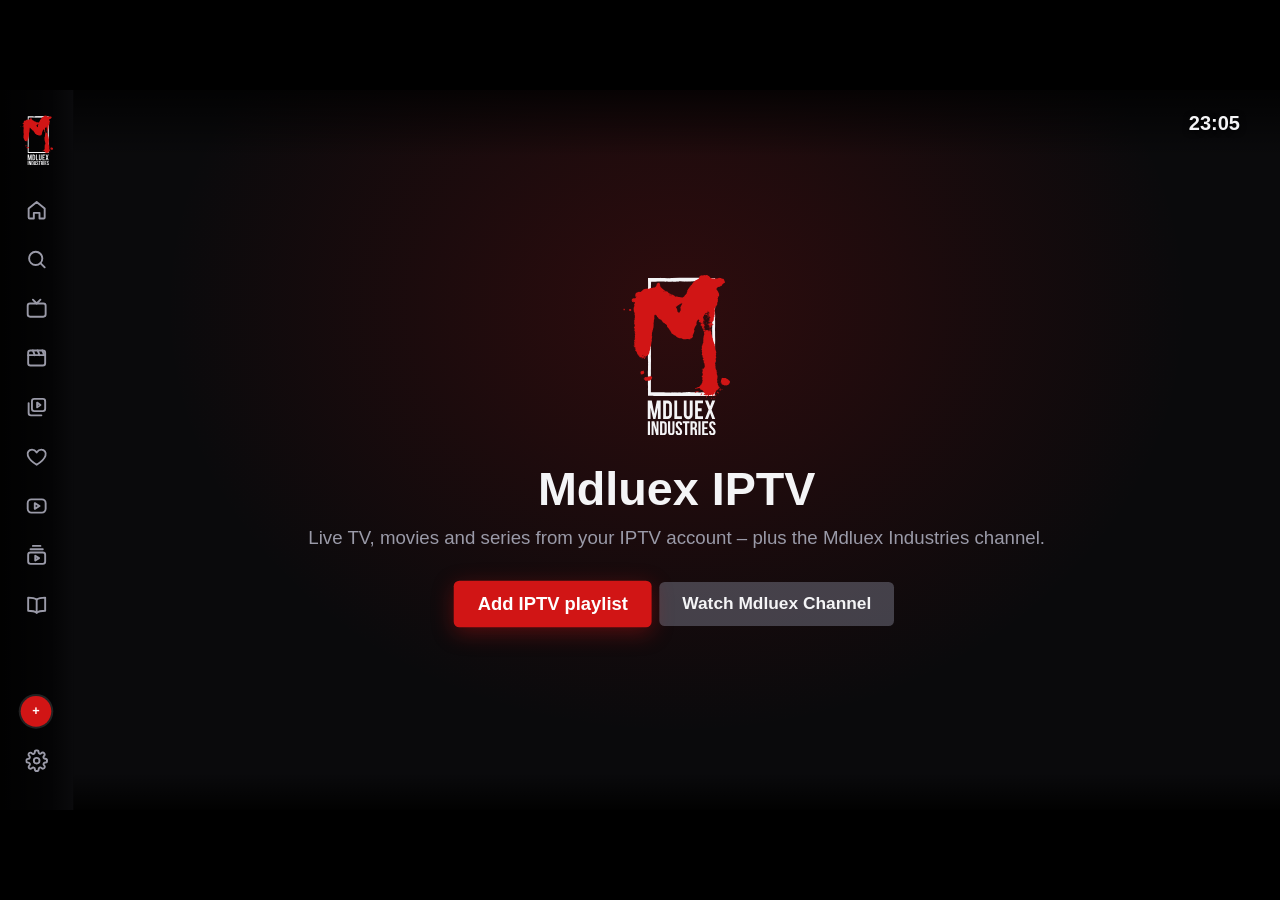
==== commit 9cbd0daf: "Release 1.5.2: no demo playlist in the released app The 'Try demo' button is gone from the welcome s" ====
--- a/app/index.html
+++ b/app/index.html
@@ -4,7 +4,7 @@
   <meta charset="utf-8">
   <meta name="viewport" content="width=1920, height=1080">
   <title>Mdluex IPTV</title>
-  <link rel="stylesheet" href="css/app.css?v=20261126201034">
+  <link rel="stylesheet" href="css/app.css?v=20261127174618">
   <script src="$WEBAPIS/webapis/webapis.js"></script>
 </head>
 <body>
@@ -35,19 +35,21 @@
     <div id="modal-layer"></div>
     <div id="toast" dir="auto"></div>
   </div>
-
-  <script src="js/platform.js?v=20261126201034"></script>
-  <script src="js/storage.js?v=20261126201034"></script>
-  <script src="js/i18n.js?v=20261126201034"></script>
-  <script src="js/api.js?v=20261126201034"></script>
-  <script src="js/focus.js?v=20261126201034"></script>
-  <script src="js/player.js?v=20261126201034"></script>
-  <script src="js/channel_snapshot.js?v=20261126201034"></script>
-  <script src="js/youtube.js?v=20261126201034"></script>
-  <script src="js/app.js?v=20261126201034"></script>
-  <script src="js/views.js?v=20261126201034"></script>
-  <script src="js/quran.js?v=20261126201034"></script>
-  <script src="js/playerui.js?v=20261126201034"></script>
+  <script src="js/legacy.js?v=20261127174618"></script>
+  <script src="js/platform.js?v=20261127174618"></script>
+  <script src="js/storage.js?v=20261127174618"></script>
+  <script src="js/i18n.js?v=20261127174618"></script>
+  <script src="js/api.js?v=20261127174618"></script>
+  <script src="js/focus.js?v=20261127174618"></script>
+  <script src="js/player.js?v=20261127174618"></script>
+  <script src="js/channel_snapshot.js?v=20261127174618"></script>
+  <script src="js/youtube.js?v=20261127174618"></script>
+  <script src="js/qrcode.js?v=20261127174618"></script>
+  <script src="js/phonelink.js?v=20261127174618"></script>
+  <script src="js/app.js?v=20261127174618"></script>
+  <script src="js/views.js?v=20261127174618"></script>
+  <script src="js/quran.js?v=20261127174618"></script>
+  <script src="js/playerui.js?v=20261127174618"></script>
   <script>App.start();</script>
 </body>
 </html>
--- a/app/css/app.css
+++ b/app/css/app.css
@@ -192,6 +192,15 @@
 .card .ph {
   position: absolute; top: 0; right: 0; bottom: 0; left: 0; display: flex; align-items: flex-end; padding: 18px; font-size: 24px; font-weight: 800; line-height: 1.15;
 }
+/* no picture: the title's initials, large, over the red gradient */
+.ini { position: absolute; top: 0; right: 0; bottom: 0; left: 0; display: flex; align-items: center; justify-content: center;
+  font-weight: 900; color: rgba(255,255,255,.92); letter-spacing: .04em; line-height: 1; text-shadow: 0 4px 18px rgba(0,0,0,.35); pointer-events: none; }
+.card .ini { font-size: 92px; padding-bottom: 8%; }
+.card.wide .ini, .card.logo-card .ini { font-size: 72px; padding-bottom: 12%; }
+.card.poster .ph .pht { position: relative; }
+.ch .logo { position: relative; }
+.ch .logo .ini { font-size: 26px; letter-spacing: 0; text-shadow: none; }
+.preview-card .big-logo .ini { font-size: 96px; }
 .card .cap {
   position: absolute; left: 0; right: 0; bottom: 0; padding: 40px 14px 12px; font-size: 21px; font-weight: 600;
   background: linear-gradient(0deg, rgba(0,0,0,.92), rgba(0,0,0,0)); white-space: nowrap; overflow: hidden; text-overflow: ellipsis;
@@ -505,14 +514,16 @@
   font-family: "Amiri Quran"; font-style: normal; font-weight: 400; font-display: block;
   src: url(../fonts/amiri-quran.woff2) format("woff2");
 }
-/* a soft eight-pointed-star lattice, as on mushaf covers */
-.quran-list, .mushaf {
+/* a soft eight-pointed-star lattice, as on mushaf covers. On the surah list it sits on its own still layer
+   behind the scrolling list, so moving through the list never re-draws it (it was re-drawn on every step) */
+.quran-bg { position: absolute; top: 0; right: 0; bottom: 0; left: 0; will-change: transform; }
+.quran-bg, .mushaf {
   background-color: #160504;
   background-image:
     radial-gradient(ellipse at 50% 30%, rgba(110,20,15,.85) 0%, rgba(22,5,4,0) 70%),
     url("data:image/svg+xml,%3Csvg xmlns='http://www.w3.org/2000/svg' width='80' height='80'%3E%3Cg fill='none' stroke='%23f0b9b1' stroke-opacity='.10' stroke-width='1.4'%3E%3Crect x='22' y='22' width='36' height='36'/%3E%3Crect x='22' y='22' width='36' height='36' transform='rotate(45 40 40)'/%3E%3Ccircle cx='40' cy='40' r='8'/%3E%3Cpath d='M0 40h14M66 40h14M40 0v14M40 66v14'/%3E%3C/g%3E%3C/svg%3E");
 }
-.quran-banner { text-align: center; padding: 120px 60px 26px; }
+.quran-banner { text-align: center; padding: 120px 60px 26px; will-change: transform; }   /* own layer: its blurred title shadow isn't re-drawn while scrolling */
 .quran-banner .qb-title { font-family: "Amiri Quran", serif; font-size: 96px; line-height: 1.6; padding-bottom: 10px; color: #f6d2cc; text-shadow: 0 4px 30px rgba(0,0,0,.6); }
 .quran-banner .qb-sub { font-size: 24px; line-height: 1.5; color: #d9b3ad; margin: 0 0 30px; }
 .quran-banner .btn-row { justify-content: center; }
@@ -570,7 +581,11 @@
 .mscroll { position: absolute; top: 30px; right: 52px; bottom: 30px; left: 52px; overflow: hidden; font-family: "Mushaf Bold", "Amiri Quran", serif; font-weight: 400; }
 .mflow { line-height: 2.15; text-align: justify; text-align-last: center; direction: rtl; padding-bottom: 40vh; }
 /* a short surah: the header and basmala stay at the top, the verses sit in the middle of the space below */
-.mtrack { will-change: transform; transition: transform .45s ease; }
+.mtrack { position: relative; will-change: transform; transition: transform .45s ease; }
+/* highlight layers under and over the text, sliding with it (see quran.js) */
+.mhl { position: absolute; top: 0; left: 0; right: 0; height: 0; will-change: transform; transition: transform .45s ease; pointer-events: none; }
+.mhl .hla { position: absolute; border-radius: 10px; background: linear-gradient(to bottom, rgba(0,0,0,0) 30%, rgba(232,150,140,.30) 30%, rgba(232,150,140,.30) 97%, rgba(0,0,0,0) 97%); }
+.mhl .hlw { position: absolute; white-space: nowrap; direction: rtl; text-align: justify; text-align-last: justify; color: #c4121a; -webkit-text-stroke: .03em #c4121a; }
 .mscroll.fits .mtrack { display: flex; flex-direction: column; height: 100%; }
 .mscroll.fits .mbody { flex: 1; display: flex; flex-direction: column; justify-content: center; }
 .mscroll.fits .mflow { padding-bottom: 0; }
@@ -684,3 +699,97 @@
 }
 .quran-bar .qtbtn.focused { background: #fdf3e6; color: #8a1a13; }
 html.touch .osd-top { padding-left: 180px; }   /* room for the close button */
+
+/* LG: live preview of the focused channel inside the preview card */
+.preview-card .big-logo { position: relative; overflow: hidden; }
+.preview-card .big-logo .live-pv { position: absolute; top: 0; left: 0; width: 100%; height: 100%; background: #000; object-fit: contain; opacity: 0; transition: opacity .4s; }
+.preview-card .big-logo.pv-playing .live-pv { opacity: 1; }
+/* Samsung: the TV's player shows through this window; it appears only once the picture has started */
+/* the preview box is 16:9 where a channel can play in it */
+.preview-card .big-logo.pv16 { height: auto; padding-top: 56.25%; }
+/* Samsung: the full-screen player, shrunk to the preview box (see views.js) */
+#player-layer.pv-window { background: transparent; pointer-events: none; }
+#player-layer.pv-window #av-player { width: 100%; height: 100%; }
+#player-layer.pv-window > :not(#av-player) { display: none !important; }
+.preview-card .big-logo.pv-loading:after { content: ''; position: absolute; right: 16px; bottom: 16px; width: 34px; height: 34px; border: 4px solid rgba(255,255,255,.25); border-top-color: #fff; border-radius: 50%; -webkit-animation: pvspin 1s linear infinite; animation: pvspin 1s linear infinite; }
+@-webkit-keyframes pvspin { to { -webkit-transform: rotate(360deg); } }
+@keyframes pvspin { to { transform: rotate(360deg); } }
+
+/* player: previous / all / next episode buttons, and the episode panel (Kerolosashraf7, issue #3) */
+.osd-eps { display: flex; justify-content: space-between; margin-top: 24px; }
+.osd-eps .ep-btn { display: flex; align-items: center; width: 37%; padding: 16px 24px; border-radius: 12px; background: rgba(255,255,255,.08); border: 3px solid transparent; transition: background .15s, border-color .15s; }
+.osd-eps .ep-btn.list { width: 22%; margin: 0 2%; justify-content: center; }
+.osd-eps .ep-btn.next { flex-direction: row-reverse; text-align: right; }
+.osd-eps .ep-btn .ico { width: 40px; height: 40px; flex: none; line-height: 0; margin: 0 20px 0 0; }
+.osd-eps .ep-btn .ico svg { width: 100%; height: 100%; display: block; }
+html[dir=rtl] .osd-eps .ep-btn.prev .ico svg, html[dir=rtl] .osd-eps .ep-btn.next .ico svg { transform: scaleX(-1); }   /* Arabic: previous points right */
+.osd-eps .ep-btn.next .ico { margin: 0 0 0 20px; }
+.osd-eps .ep-btn .txt { display: flex; flex-direction: column; min-width: 0; flex: 1; }
+.osd-eps .ep-btn .lab { font-size: 20px; color: #9a9aa8; text-transform: uppercase; letter-spacing: .06em; }
+html.lang-ar .osd-eps .ep-btn .lab { text-transform: none; letter-spacing: 0; }
+.osd-eps .ep-btn .name { font-size: 28px; font-weight: 700; white-space: nowrap; overflow: hidden; text-overflow: ellipsis; }
+.osd-eps .ep-btn.sel, .osd-eps .ep-btn.focused { background: rgba(209,21,21,.9); border-color: #fff; }
+.osd-eps .ep-btn.sel .lab, .osd-eps .ep-btn.focused .lab { color: #fff; }
+.osd-eps .ep-btn.disabled { opacity: .35; }
+.ep-panel { position: absolute; right: 0; top: 0; bottom: 0; width: 760px; background: rgba(8,8,10,.95); padding: 56px 34px 40px; z-index: 7; display: flex; flex-direction: column; }
+.ep-panel-head { margin-bottom: 18px; }
+.ep-panel-head .series { font-size: 24px; color: #9a9aa8; white-space: nowrap; overflow: hidden; text-overflow: ellipsis; }
+.ep-panel-head .season { font-size: 36px; font-weight: 800; margin-top: 6px; }
+.ep-panel-head .season span { margin-right: 18px; }
+.ep-panel-head .season .arr { color: #d11515; display: inline-block; width: 30px; height: 30px; vertical-align: -2px; }
+.ep-panel-head .season .arr svg { width: 100%; height: 100%; display: block; }
+.ep-panel-head .season .arr.off { color: #343434; }
+.ep-panel .inner { flex: 1; overflow: hidden; }
+html.touch .ep-panel .inner { overflow-y: auto; }
+.ep-row { display: flex; align-items: center; padding: 18px 20px; margin-bottom: 8px; border-radius: 10px; border: 3px solid transparent; font-size: 26px; }
+.ep-row .n { width: 76px; font-weight: 800; color: #9a9aa8; flex: none; }
+.ep-row .t { flex: 1; min-width: 0; white-space: nowrap; overflow: hidden; text-overflow: ellipsis; }
+.ep-row .d { margin-left: 16px; color: #9a9aa8; font-size: 22px; flex: none; }
+.ep-row .st { margin-left: 16px; flex: none; font-size: 22px; }
+.ep-row .st.done { color: #2ecc71; font-weight: 800; }
+.ep-row .st.now { color: #d11515; font-weight: 800; }
+.ep-row .st.prog { width: 70px; height: 8px; background: rgba(255,255,255,.2); border-radius: 4px; overflow: hidden; }
+.ep-row .st.prog i { display: block; height: 100%; background: #d11515; }
+.ep-row.current .n, .ep-row.current .t { color: #ff4a4a; }
+.ep-row.focused { background: #252525; border-color: #fff; }
+.ep-panel-hints { margin-top: 16px; font-size: 20px; color: #9a9aa8; white-space: pre; }
+html.touch .ep-panel-hints { display: none; }
+
+/* Add playlist: form on the left, phone QR code on the right */
+.pl-cols { display: flex; align-items: stretch; }
+.pl-cols .pl-form { flex: 1; min-width: 0; }
+.pl-cols .pl-qr { width: 470px; flex: none; margin-left: 50px; padding-left: 50px; border-left: 1px solid var(--line); text-align: center; display: flex; flex-direction: column; align-items: center; justify-content: center; }
+html[dir=rtl] .pl-cols .pl-qr { margin-left: 0; padding-left: 0; margin-right: 50px; padding-right: 50px; border-left: 0; border-right: 1px solid var(--line); }
+.pl-qr h3 { font-size: 32px; margin-bottom: 10px; }
+.pl-qr p { font-size: 22px; margin-bottom: 20px; }
+.pl-qr .qr-box { background: #fff; border-radius: 14px; padding: 8px; line-height: 0; }
+.pl-qr .qr-box canvas { width: 400px; height: 400px; }
+.pl-qr .qr-status { margin-top: 18px; font-size: 24px; color: var(--muted); }
+.pl-qr .qr-status.ok { color: var(--ok); font-weight: 700; }
+.pl-qr .qr-status.bad { color: #ff6b6b; }
+.pl-qr .qr-safe { margin-top: 10px; font-size: 19px; color: var(--muted); }
+html[dir=rtl] .ep-panel { right: auto; left: 0; }
+html[dir=rtl] .ep-panel-head .season span { margin-right: 0; margin-left: 18px; }
+html[dir=rtl] .ep-row .d, html[dir=rtl] .ep-row .st { margin-left: 0; margin-right: 16px; }
+html[dir=rtl] .osd-eps .ep-btn .ico { margin: 0 0 0 20px; }
+html[dir=rtl] .osd-eps .ep-btn.next .ico { margin: 0 20px 0 0; }
+html[dir=rtl] .osd-eps .ep-btn.next { text-align: left; }
+.ep-panel .ep-close { position: absolute; top: 40px; right: 34px; width: 64px; height: 64px; line-height: 64px; text-align: center; border-radius: 50%; background: rgba(255,255,255,.1); font-size: 30px; display: flex; align-items: center; justify-content: center; }
+.ep-panel .ep-close svg { width: 30px; height: 30px; }
+html[dir=rtl] .ep-panel .ep-close { right: auto; left: 34px; }
+.ep-panel-head .season .arr { cursor: pointer; padding: 0 8px; }
+/* phone: bigger labels on the episode buttons and list */
+html.phone .osd-eps .ep-btn .lab { font-size: 24px; }
+html.phone .osd-eps .ep-btn .name { font-size: 30px; }
+html.phone .ep-panel { width: 820px; padding-top: 40px; }
+html.phone .ep-row { font-size: 30px; padding: 22px 20px; }
+html.phone .ep-panel-head .season { font-size: 40px; }
+html.phone .ep-panel-head .season .arr { width: 40px; height: 40px; padding: 0 22px; box-sizing: content-box; }
+/* phone: the 720-high canvas; windows scroll inside instead of running off the screen */
+html.phone .modal { max-height: 690px; overflow-y: auto; -webkit-overflow-scrolling: touch; padding: 30px 40px; }
+html.phone .modal .menu { max-height: 520px; }
+html.phone .detail .hero { height: 720px; }
+html.phone #av-player, html.phone #html5-player { width: 100%; height: 100%; }
+/* touch: a taller invisible strip around the timeline so a finger can grab it */
+html.touch .osd-bar:before { content: ''; position: absolute; left: 0; right: 0; top: -26px; bottom: -26px; }
+html.phone .osd-bar { height: 14px; }
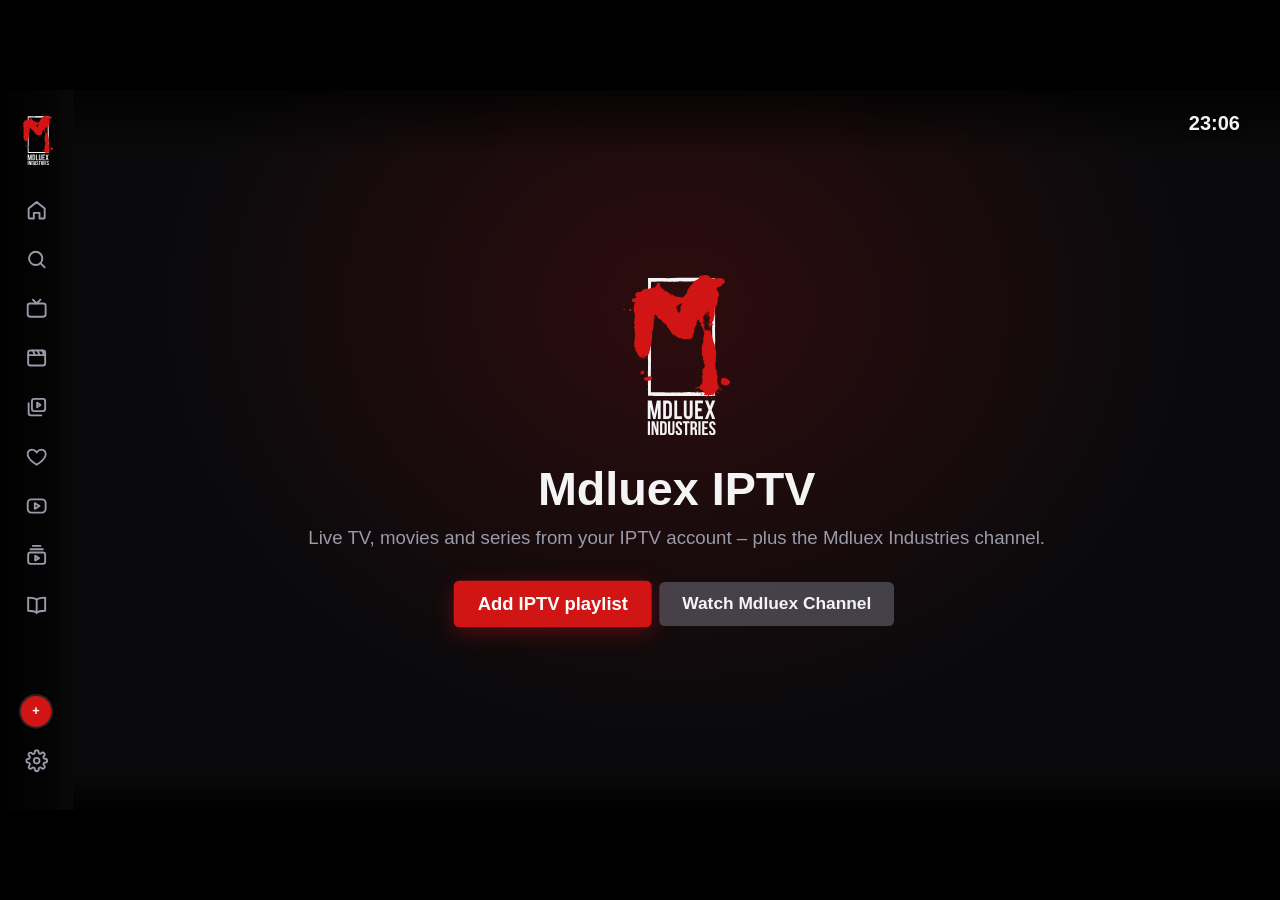
==== commit 512e7acd: "Release 1.5.5 and Server 1.1.1: Quran highlight timing, reciter change keeps the verse, server conne" ====
--- a/app/index.html
+++ b/app/index.html
@@ -4,7 +4,7 @@
   <meta charset="utf-8">
   <meta name="viewport" content="width=1920, height=1080">
   <title>Mdluex IPTV</title>
-  <link rel="stylesheet" href="css/app.css?v=20261127174618">
+  <link rel="stylesheet" href="css/app.css?v=20261128180410">
   <script src="$WEBAPIS/webapis/webapis.js"></script>
 </head>
 <body>
@@ -35,21 +35,21 @@
     <div id="modal-layer"></div>
     <div id="toast" dir="auto"></div>
   </div>
-  <script src="js/legacy.js?v=20261127174618"></script>
-  <script src="js/platform.js?v=20261127174618"></script>
-  <script src="js/storage.js?v=20261127174618"></script>
-  <script src="js/i18n.js?v=20261127174618"></script>
-  <script src="js/api.js?v=20261127174618"></script>
-  <script src="js/focus.js?v=20261127174618"></script>
-  <script src="js/player.js?v=20261127174618"></script>
-  <script src="js/channel_snapshot.js?v=20261127174618"></script>
-  <script src="js/youtube.js?v=20261127174618"></script>
-  <script src="js/qrcode.js?v=20261127174618"></script>
-  <script src="js/phonelink.js?v=20261127174618"></script>
-  <script src="js/app.js?v=20261127174618"></script>
-  <script src="js/views.js?v=20261127174618"></script>
-  <script src="js/quran.js?v=20261127174618"></script>
-  <script src="js/playerui.js?v=20261127174618"></script>
+  <script src="js/legacy.js?v=20261128180410"></script>
+  <script src="js/platform.js?v=20261128180410"></script>
+  <script src="js/storage.js?v=20261128180410"></script>
+  <script src="js/i18n.js?v=20261128180410"></script>
+  <script src="js/api.js?v=20261128180410"></script>
+  <script src="js/focus.js?v=20261128180410"></script>
+  <script src="js/player.js?v=20261128180410"></script>
+  <script src="js/channel_snapshot.js?v=20261128180410"></script>
+  <script src="js/youtube.js?v=20261128180410"></script>
+  <script src="js/qrcode.js?v=20261128180410"></script>
+  <script src="js/phonelink.js?v=20261128180410"></script>
+  <script src="js/app.js?v=20261128180410"></script>
+  <script src="js/views.js?v=20261128180410"></script>
+  <script src="js/quran.js?v=20261128180410"></script>
+  <script src="js/playerui.js?v=20261128180410"></script>
   <script>App.start();</script>
 </body>
 </html>
--- a/app/css/app.css
+++ b/app/css/app.css
@@ -756,6 +756,18 @@
 html.touch .ep-panel-hints { display: none; }
 
 /* Add playlist: form on the left, phone QR code on the right */
+/* QR pop-ups (subscribe, donate) */
+.qr-modal { text-align: center; max-width: 1300px; }
+.qr-modal .qr-text { font-size: 25px; color: var(--muted); max-width: 900px; margin: 0 auto 30px; }
+.qr-modal .qr-row { display: flex; justify-content: center; margin-bottom: 34px; }
+.qr-modal .qr-cell { margin: 0 30px; padding: 14px; border-radius: 16px; }
+.qr-modal .qr-cell.focused { box-shadow: 0 0 0 4px var(--text); }
+.qr-modal .qr-box { background: #fff; border-radius: 14px; padding: 8px; line-height: 0; display: inline-block; }
+.qr-modal .qr-box canvas { width: 320px; height: 320px; }
+.qr-modal .qr-label { font-size: 30px; font-weight: 800; margin-top: 16px; }
+.qr-modal .qr-url { font-size: 21px; color: var(--muted); margin-top: 4px; }
+.qr-modal .btn-row { justify-content: center; }
+html.phone .qr-modal .qr-box canvas { width: 220px; height: 220px; }
 .pl-cols { display: flex; align-items: stretch; }
 .pl-cols .pl-form { flex: 1; min-width: 0; }
 .pl-cols .pl-qr { width: 470px; flex: none; margin-left: 50px; padding-left: 50px; border-left: 1px solid var(--line); text-align: center; display: flex; flex-direction: column; align-items: center; justify-content: center; }
